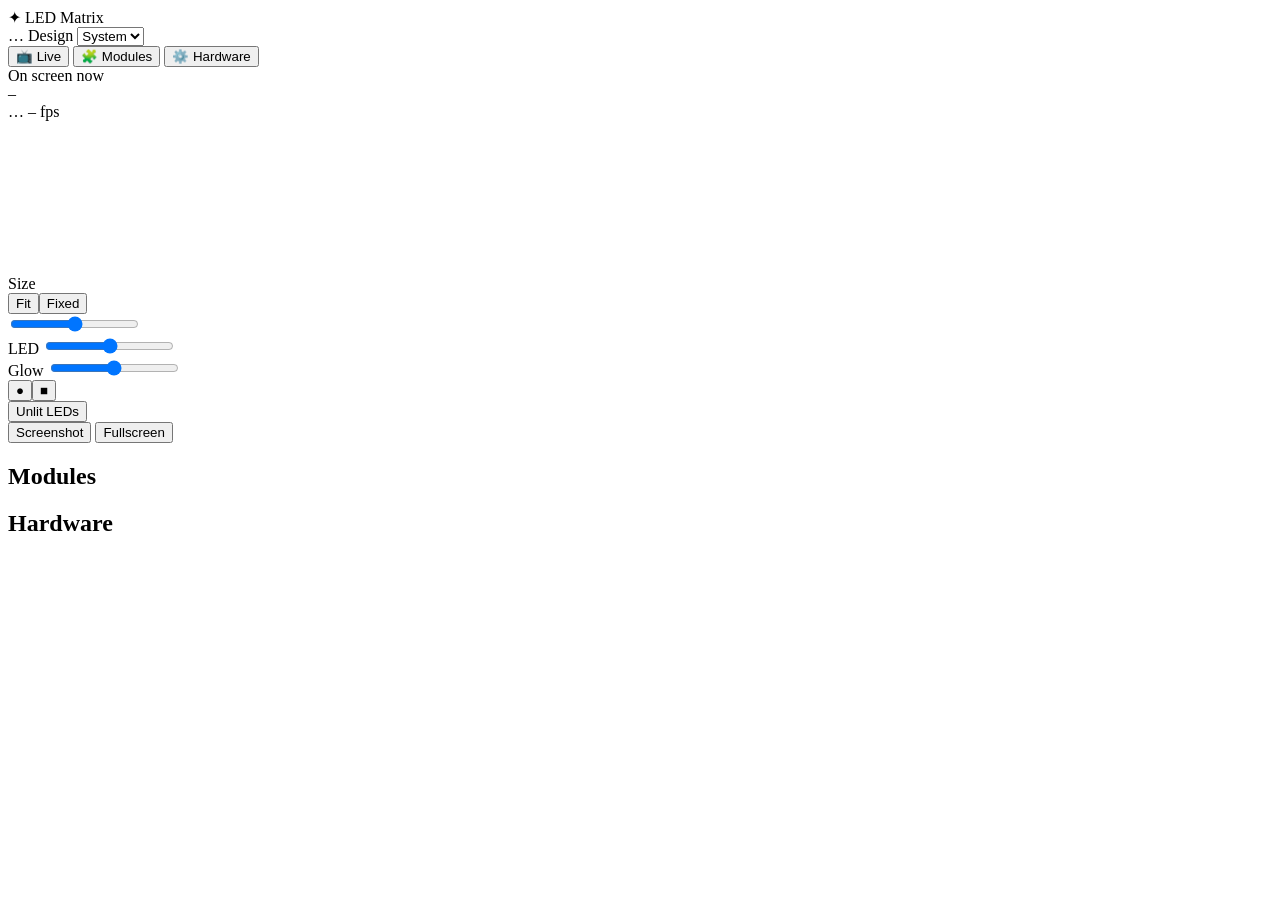
==== src/ledmatrix/web/static/index.html @ bce93070 "feat: add web interface with live picture, modules and hardware - Add optional web extra (FastAPI, u" ====
<!DOCTYPE html>
<html lang="en" class="dark">
<head>
<meta charset="utf-8">
<meta name="viewport" content="width=device-width, initial-scale=1">
<title>LED Matrix</title>
<link rel="icon" href="data:image/svg+xml,<svg xmlns='http://www.w3.org/2000/svg' viewBox='0 0 16 16'><circle cx='8' cy='8' r='6' fill='%23a3e635'/></svg>">
<link rel="stylesheet" href="/static/style.css">
<script>
  // set the design before the page is drawn, so it does not flash
  const mode = localStorage.getItem("ledmatrix-theme") || "system";
  const dark = mode === "dark" || (mode === "system" && matchMedia("(prefers-color-scheme: dark)").matches);
  document.documentElement.className = dark ? "dark" : "light";
</script>
</head>
<body>
<div class="layout">

  <header class="header">
    <div class="logo"><span class="logo-icon">✦</span> LED Matrix</div>
    <div class="header-right">
      <span class="badge" id="mode">…</span>
      <label class="label" for="theme" data-t="design">Design</label>
      <select id="theme" class="theme-select">
        <option value="system" data-t="system">System</option>
        <option value="light" data-t="light">Light</option>
        <option value="dark" data-t="dark">Dark</option>
      </select>
    </div>
  </header>

  <main class="card">
    <nav class="tabs" id="tabs">
      <button class="tab active" data-tab="live">📺 <span data-t="live">Live</span></button>
      <button class="tab" data-tab="modules">🧩 <span data-t="modules">Modules</span></button>
      <button class="tab" data-tab="hardware">⚙️ <span data-t="hardware">Hardware</span></button>
    </nav>

    <!-- LIVE -->
    <section class="page active" id="page-live">
      <div class="now">
        <div>
          <div class="label" data-t="now">On screen now</div>
          <div class="now-name" id="now-name">–</div>
        </div>
        <div class="now-right">
          <span class="chip"><span class="dot" id="dot"></span><span id="conn">…</span></span>
          <span class="chip" id="fps">– fps</span>
          <span class="chip" id="pos"></span>
        </div>
      </div>
      <div class="progress"><div id="progress"></div></div>

      <div class="screen-wrap" id="screen-wrap">
        <div class="bezel"><canvas id="screen"></canvas></div>
      </div>

      <div class="toolbar">
        <div class="ctl"><span data-t="size">Size</span>
          <div class="seg" id="fit"><button data-v="fit">Fit</button><button data-v="fixed">Fixed</button></div>
          <input type="range" id="scale" min="2" max="24" step="1">
        </div>
        <div class="ctl">LED <input type="range" id="dot_size" min="0.3" max="1" step="0.05"></div>
        <div class="ctl">Glow <input type="range" id="glow" min="0" max="1" step="0.05"></div>
        <div class="ctl"><div class="seg" id="shape"><button data-v="round">●</button><button data-v="square">■</button></div></div>
        <div class="ctl"><div class="seg" id="unlit"><button data-v="on" data-t="unlit">Unlit LEDs</button></div></div>
        <button class="button" id="snap" data-t="screenshot">Screenshot</button>
        <button class="button" id="full" data-t="fullscreen">Fullscreen</button>
      </div>
    </section>

    <!-- MODULES -->
    <section class="page" id="page-modules">
      <h2 class="card-title" data-t="modules">Modules</h2>
      <div class="grid" id="module-list"></div>
    </section>

    <!-- HARDWARE -->
    <section class="page" id="page-hardware">
      <h2 class="card-title" data-t="hardware">Hardware</h2>
      <div class="grid" id="hardware-list"></div>
    </section>
  </main>

</div>
<script src="/static/led.js"></script>
<script src="/static/app.js"></script>
</body>
</html>
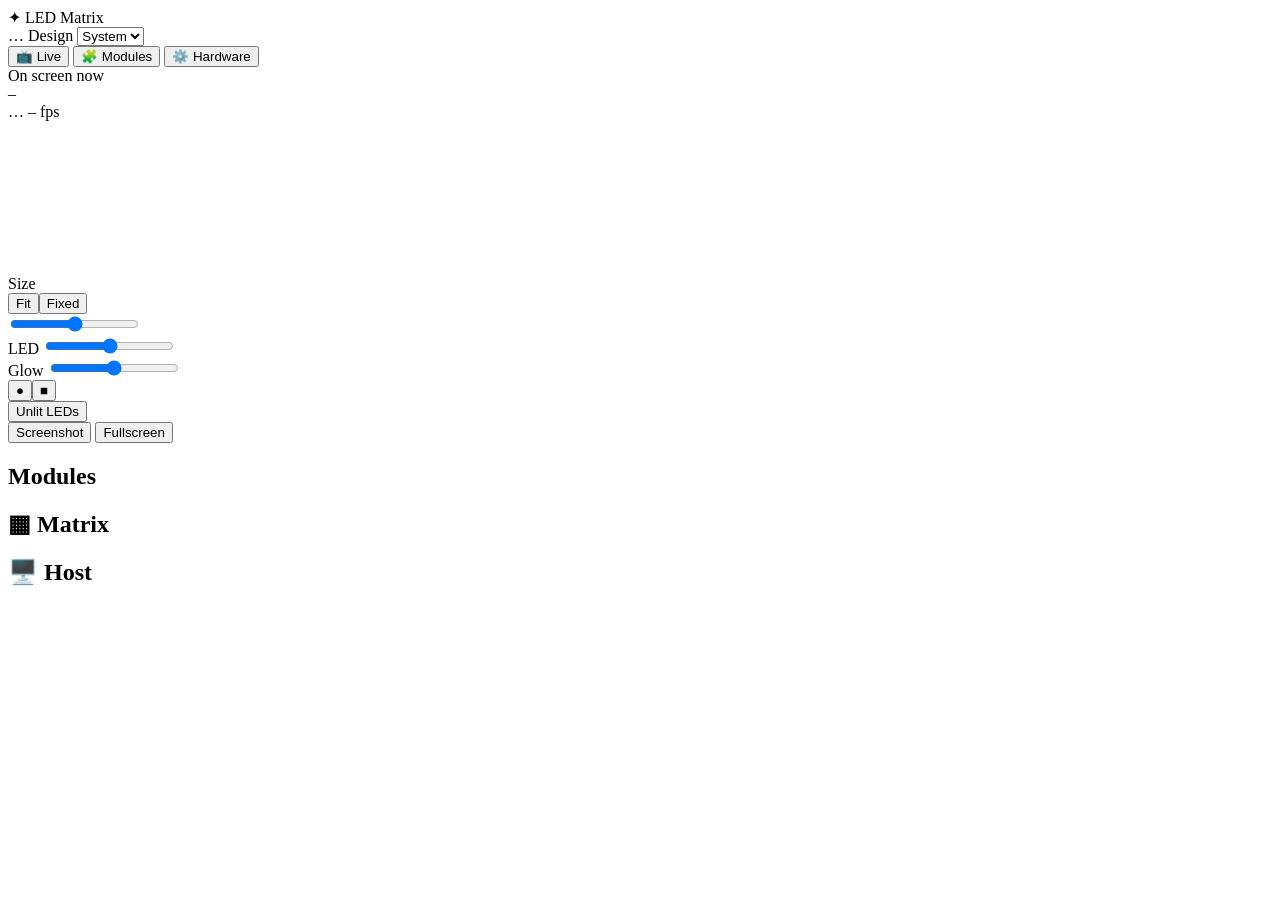
==== commit 31ba1601: "feat: show host details on the hardware page - Group the hardware page into "Matrix" and "Host" - Sh" ====
--- a/src/ledmatrix/web/static/index.html
+++ b/src/ledmatrix/web/static/index.html
@@ -77,8 +77,14 @@
 
     <!-- HARDWARE -->
     <section class="page" id="page-hardware">
-      <h2 class="card-title" data-t="hardware">Hardware</h2>
-      <div class="grid" id="hardware-list"></div>
+      <div class="group">
+        <h2 class="group-title">▦ <span data-t="matrix">Matrix</span></h2>
+        <div class="grid" id="hardware-list"></div>
+      </div>
+      <div class="group">
+        <h2 class="group-title">🖥️ <span data-t="host">Host</span> <span class="group-sub" id="host-model"></span></h2>
+        <div class="grid" id="host-list"></div>
+      </div>
     </section>
   </main>
 
